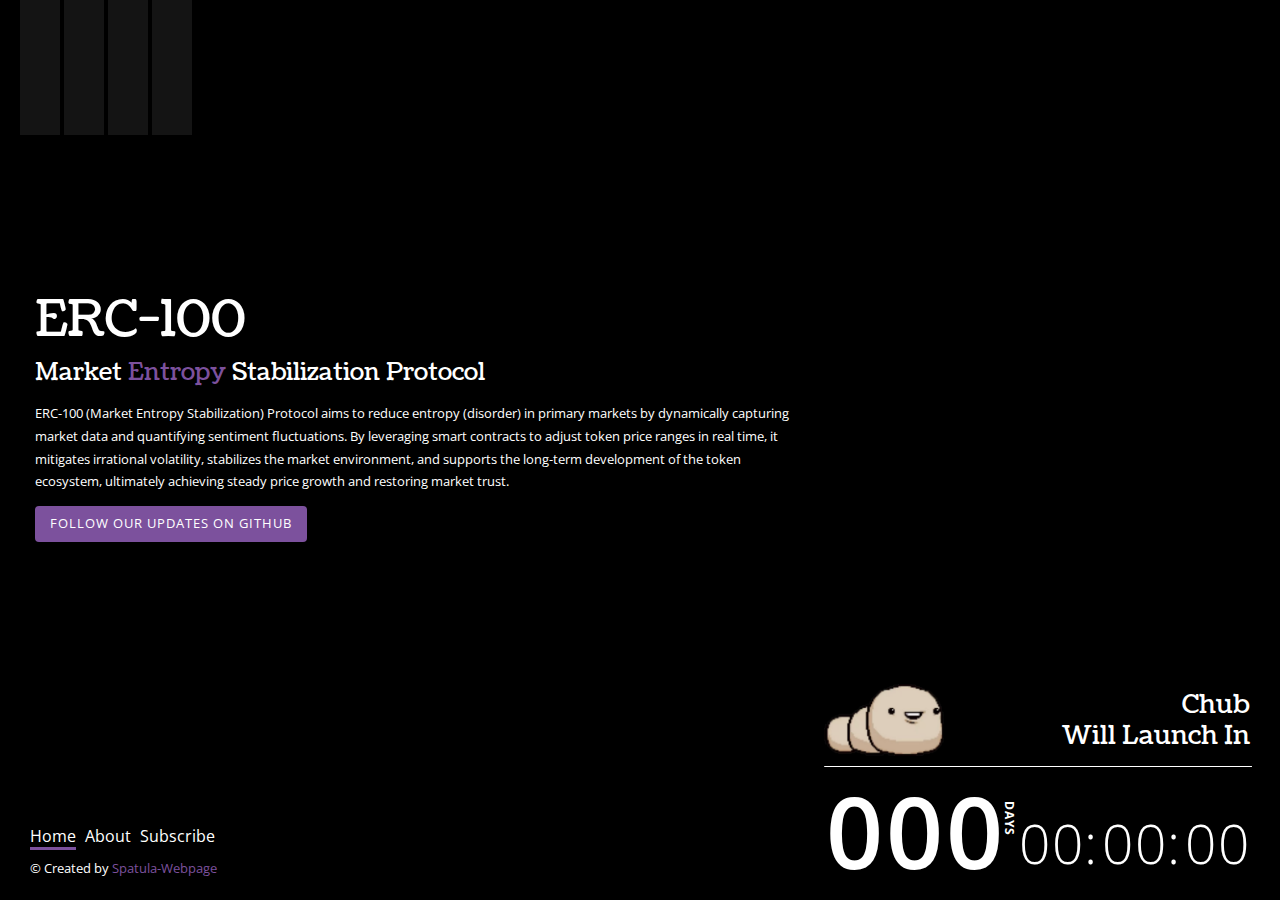
==== index.html @ cc23da42 "Add contents for the spatula token" ====
<!DOCTYPE html>
<html lang="en">

  <head>

	 <!--[if lt IE 9]>
		  <script src="http://html5shim.googlecode.com/svn/trunk/html5.js"></script><![endif]-->
	 <title>ERC100 - Market Entropy Stabilization Protocol</title>
	 <meta http-equiv="Content-Type" content="text/html; charset=UTF-8">
	 <meta name="author" content="ERC100 - Market Entropy Stabilization Protocol">
	 <meta name="keywords" content="ERC100,Market,Cryptocurrency,Entropy,SpatulaGame">
	 <meta name="robots" content="all">
		 <meta name="viewport" content="width=device-width, initial-scale=1.0">

	 <link rel="stylesheet" href="css/animate.css">
         <link rel="stylesheet" href="css/font-awesome/css/font-awesome.min.css">
	 <link rel="stylesheet" href="css/stylesheet.css">


  </head>

  <body>

<!--	 <div id="preloader">
		<div id="status">&nbsp;</div>
		<noscript>JavaScript is off. Please enable to view full site.</noscript>
	 </div>-->


	 <!-- click gear in top right of this frame to see the links in <head> -->



	 <div id="container" class="wrapper">


		<div class="social-icons">
		  <ul>
			 <li class="wow slideInDown" data-wow-delay="100ms"><a class="fa fa-facebook" href="#"></a></li>
			 <li class="wow slideInDown" data-wow-delay="300ms"><a class="fa fa-twitter" href="#"></a></li>
			  <li class="wow slideInDown" data-wow-delay="500ms"><a class="fa fa-linkedin" href="#"></a></li>
			   <li class="wow slideInDown" data-wow-delay="700ms"><a class="fa fa-instagram" href="#"></a></li>
		

		  </ul>
		</div>
<!-- Countdown dashboard start -->
		<div id="coundown-holder" class="wow fadeInUp" data-wow-delay="2.5s" >
			<div id="counter-caption">
				<div class="image-text-container">
					<img src="images/chub_logo.png" alt="Launch Image" class="launch-image">
					<div class="launch-text">
						Chub<br>
						Will launch in
					</div>
				</div>
				<hr/>
			</div>

		  <div class="dash days_dash" >
			 <span class="dash_title">days</span>
			 <div class="digit">0</div>
			 <div class="digit">0</div>
			 <div class="digit">0</div>
		  </div>

		  <div class="dash hours_dash">
		
			 <div class="digit">0</div>
			 <div class="digit">0</div>
		  </div>

		  <div class="dash minutes_dash" >
			
			 <div class="digit">0</div>
			 <div class="digit">0</div>
		  </div>

		  <div class="dash seconds_dash">
			
			 <div class="digit">0</div>
			 <div class="digit">0</div>
		  </div>

		</div>
		<!-- Countdown dashboard end -->

		<section id="home" class="page active" >

		  <h1>ERC-100</h1>
		  <h2>Market <mark>Entropy</mark> Stabilization Protocol</h2>
		  <div class="body">
		  <p>ERC-100 (Market Entropy Stabilization) Protocol
			aims to reduce entropy (disorder) in primary markets by dynamically capturing market data and quantifying sentiment fluctuations. By leveraging smart contracts to adjust token price ranges in real time, it mitigates irrational volatility, stabilizes the market environment, and supports the long-term development of the token ecosystem, ultimately achieving steady price growth and restoring market trust.</p>
		  <p><a class="le-btn" href="#twitter"><i class="fa fa-github"></i> Follow our updates on GitHub</a></p>
</div>
		</section>
		
		<section id="about" class="page">

		  <h1>about</h1>
		  <h2>Here's a little about what we're up to.</h2>
		  	  <div class="body">
		  <p>Nullam quis arcu a elit feugiat congue nec non orci. Pellentesque feugiat bibendum placerat. Nullam eu massa in ipsum varius laoreet. Ut tristique pretium egestas. Sed sed velit dolor. Nam rhoncus euismod lorem, id placerat ipsum placerat nec. Mauris ut eros a ligula tristique lacinia non blandit metus. Sed vitae velit lorem, et scelerisque diam. Sed vitae velit lorem, et scelerisque diam.</p>
		 </div>
		</section>
		
		<section id="subscribe" class="page">

		  <h1>subscribe</h1>
		 
		  <h2>Write your email below to stay in touch with us</h2>
		   <div class="body">
		  <p>
			 Lorem ipsum dolor sit amet, consectetur adipiscing elit. Donec fermentum sem lobortis, rutrum quam ac, auctor mi. Suspendisse consectetur.
		  </p>
			<div class="form-holder subscribe wow bounceIn" data-wow-delay="1s">
		  <div class="message-box"></div>
		  <form>

			 <div class="form-group">
				<div class="input-group">

				  <input class="le-input required email" name="email" data-placeholder="Email" type="text">
				  <div class="input-group-addon"><button class="le-btn">Sign Up</button></div>
				</div>
			 </div>

		  </form>
		  <div id="loading" class="pull-right">
			 <img alt="" src="images/loader.gif" />
		  </div>

		</div>
 </div>
		</section>

		


		<footer class="wow fadeInLeft" data-wow-delay="1s">
		  <nav>
			 <ul>
			 	<li><a href="#home" class="active">home</a></li>
				<li><a href="#about" >about</a></li>
				<li><a href="#subscribe" >subscribe</a></li>
			 </ul>
		  </nav>
		 
		  <div class="copyright">
			 <p>
			 &copy; Created by <a href="https://github.com/BTI-US/Spatula-Webpage" title="copyright" target="_blank">Spatula-Webpage</a>
			 </p>
		  </div>
		</footer>


	 </div>





	 <a class="goto-top" href="#gotop"></a>
	 <script  src="js/modernizr.min.js"></script>
	 <script  src="js/css_browser_selector.js"></script>
	 <script  src="js/fontsmoothie.min.js"></script>

         <script src="js/jquery-1.12.4.min.js"></script>
         <script src="js/jquery-migrate-1.4.1.min.js"></script>
	 <script  src="js/prefixfree.min.js"></script>
<!--	 <script  src="js/pace.min.js"></script>-->


	 <script src="js/glitch/three.min.js"></script>
	 <script src="js/glitch/requestAnimationFrame.js"></script>
	 <script src="js/glitch/CopyShader.js"></script>
	 <script src="js/glitch/DotScreenShader.js"></script>
	 <script src="js/glitch/RGBShiftShader.js"></script>
	 <script src="js/glitch/EffectComposer.js"></script>
	 <script src="js/glitch/RenderPass.js"></script>
	 <script src="js/glitch/MaskPass.js"></script>
	 <script src="js/glitch/ShaderPass.js"></script>
	 <script src="js/glitch/stats.min.js"></script>
	 <script src="js/glitch/OBJLoader.js"></script>
	 <script src="js/glitch/DigitalGlitch.js"></script>
	 <script src="js/glitch/GlitchPass.js"></script>
	 <script src="js/glitch/VignetteShader.js"></script>
	 <script  src="js/glitch/glitch.js"></script>



	 <script  src="js/jquery.validate.js"></script>
	 <script  src="js/jquery.lwtCountdown-1.0.js"></script>
	 <script  src="js/wow.min.js"></script>
	 <script  src="js/script.js"></script>

  </body>


</html>
---- css/stylesheet.css ----
/*
Ex-Mass - Coming Soon Template

Content Tabel
+---------------+

-LESS Variables
-General Classes
-Common-Stuff

-Animation Elements
Style1
Style2

-Preloader

-Browsers Hacks
   
  
*/
@import url(https://fonts.googleapis.com/css?family=Open+Sans:400,300,600,700);
@import url(https://fonts.googleapis.com/css?family=Coustard);
/*---------------------------------------------------
    LESS Elements 0.9
  ---------------------------------------------------
    A set of useful LESS mixins
    More info at: http://lesselements.com
  ---------------------------------------------------*/
/*Default Value don change these for styles. use below variables (in each style section)*/
.white {
  color: #fff !important;
}
.black {
  color: #000000 !important;
}
.gray {
  color: #ABB0AC !important;
}
canvas {
  position: absolute;
  top: 0;
  z-index: -1;
  width: 100%!important;
}
.font {
  font-family: 'Open Sans', sans-serif;
}
.font2 {
  font-family: 'Coustard', serif;
}
img {
  width: auto\9;
  max-width: 100%;
}
/*  General classes  */
.no-margin {
  padding: 0;
  margin: 0;
}
.no-padding {
  padding: 0;
}
.no-padding-right {
  padding-right: 0;
}
.no-padding-left {
  padding-left: 0;
}
.no-margin-left {
  margin-left: 0;
  padding-left: 0;
}
.no-margin-right {
  margin-right: 0;
  padding-right: 0;
}
a:hover,
a:focus,
a:active {
  color: #7C519D;
  text-decoration: none;
}
a {
  text-decoration: none;
  color: #7C519D;
  -webkit-transition: all 0.3s ease;
  -moz-transition: all 0.3s ease;
  -o-transition: all 0.3s ease;
  transition: all 0.3s ease;
}
html,
body,
.wrapper {
  height: 100%;
  width: 100%;
}
body {
  font-family: 'Open Sans', sans-serif;
  overflow: hidden;
  background-color: #000000;
  margin: 0;
  position: relative;
  padding: 0;
}
p {
  line-height: 1.75;
  font-size: 13px;
}
::-moz-selection {
  background-color: #7C519D;
  color: #fff;
  text-shadow: none;
  -webkit-text-shadow: none;
}
::selection {
  background-color: #7C519D;
  color: #fff;
  text-shadow: none;
  -webkit-text-shadow: none;
}
ul {
  margin: 0;
  padding: 0;
}
a,
button,
a:hover,
button:hover,
a:focus,
button:focus,
a.active,
button.active {
  outline: none!important;
}
a:hover,
a:active,
a:focus {
  text-decoration: none;
  color: #472e5a;
}
.uppercase {
  text-transform: uppercase;
}
h1,
h2,
h3,
h4,
h5 {
  margin: 0;
  font-family: 'Coustard', serif;
  font-weight: 400!important;
}
.capital {
  text-transform: capitalize;
}
#loading {
  visibility: hidden;
}
*:focus {
  outline: none;
}
.inline {
  display: inline-block;
}
.center-absolute {
  position: absolute;
  left: 0;
  right: 0;
  top: 0;
  bottom: 0;
  margin: auto;
}
.error {
  font-size: 13px;
  line-height: 18px;
  color: #7C519D;
}
.absolute {
  position: absolute;
}
.relative {
  position: relative;
}
.animate {
  -webkit-transition: all 0.3s ease;
  -moz-transition: all 0.3s ease;
  -o-transition: all 0.3s ease;
  transition: all 0.3s ease;
}
.animate2 {
  -webkit-transition: all 0.2s ease;
  -moz-transition: all 0.2s ease;
  -o-transition: all 0.2s ease;
  transition: all 0.2s ease;
}
.social-icons {
  top: 0px;
  position: absolute;
  left: 20px;
}
.social-icons ul {
  list-style: none;
  padding: 0;
  margin: 0;
}
.social-icons li {
  background-color: rgba(50, 50, 50, 0.4);
  background: none\9;
  filter: progid:DXImageTransform.Microsoft.gradient(startColorstr='#66323232', endColorstr='#66323232');
  padding: 100px 10px 10px 10px;
  display: inline-block;
  -webkit-transition: all 0.3s ease;
  -moz-transition: all 0.3s ease;
  -o-transition: all 0.3s ease;
  transition: all 0.3s ease;
}
.social-icons li:not([dummy]) {
  filter: progid:DXImageTransform.Microsoft.gradient(enabled='false');
}
.social-icons li:hover {
  background-color: rgba(50, 50, 50, 0.45);
  background: none\9;
  filter: progid:DXImageTransform.Microsoft.gradient(startColorstr='#73323232', endColorstr='#73323232');
  padding-bottom: 20px;
}
.social-icons li:hover:not([dummy]) {
  filter: progid:DXImageTransform.Microsoft.gradient(enabled='false');
}
.social-icons li:hover a {
  top: 10px;
}
.social-icons li a {
  color: #fff;
  -webkit-transition: all 0.3s ease;
  -moz-transition: all 0.3s ease;
  -o-transition: all 0.3s ease;
  transition: all 0.3s ease;
  font-size: 20px;
  width: 20px;
  height: 20px;
  line-height: 20px;
  text-align: center;
  top: 0;
  position: relative;
  display: inline-block;
}
.social-icons li a:hover {
  color: #7C519D;
}
section,
header {
  position: relative;
}
.fontawesome {
  font-family: fontawesome;
}
.letterspace1 {
  letter-spacing: 1px;
}
.letterspace2 {
  letter-spacing: 2px;
}
.letterspace3 {
  letter-spacing: 3px;
}
.le-input {
  background-color: #F4f4f4;
  border: none;
  color: #000000;
  border-radius: 3px;
  padding: 10px;
}
.le-btn {
  vertical-align: middle;
  -webkit-transition: all 0.3s ease;
  -moz-transition: all 0.3s ease;
  -o-transition: all 0.3s ease;
  transition: all 0.3s ease;
  line-height: 1.2;
  border: none;
  text-transform: uppercase;
  display: inline-block;
  color: #fff;
  -webkit-border-top-right-radius: 0;
  -webkit-border-bottom-right-radius: 0;
  -webkit-border-bottom-left-radius: 0;
  -webkit-border-top-left-radius: 0;
  -moz-border-radius-topright: 0;
  -moz-border-radius-bottomright: 0;
  -moz-border-radius-bottomleft: 0;
  -moz-border-radius-topleft: 0;
  border-top-right-radius: 0;
  border-bottom-right-radius: 0;
  border-bottom-left-radius: 0;
  border-top-left-radius: 0;
  -webkit-border-top-right-radius: 4px;
  -webkit-border-bottom-right-radius: 4px;
  -webkit-border-bottom-left-radius: 4px;
  -webkit-border-top-left-radius: 4px;
  -moz-border-radius-topright: 4px;
  -moz-border-radius-bottomright: 4px;
  -moz-border-radius-bottomleft: 4px;
  -moz-border-radius-topleft: 4px;
  border-top-right-radius: 4px;
  border-bottom-right-radius: 4px;
  border-bottom-left-radius: 4px;
  border-top-left-radius: 4px;
  -moz-background-clip: padding-box;
  -webkit-background-clip: padding-box;
  background-clip: padding-box;
  background-color: #7C519D;
  font-size: 13px;
  padding: 10px 15px;
  letter-spacing: 1px;
}
.le-btn:hover {
  background-color: #61407b;
  color: #fff;
  cursor: pointer;
}
.le-btn:focus,
.le-btn.active,
.le-btn:active {
  background-color: #b5bab2;
  color: #fff;
}
.le-btn.big {
  padding: 15px 30px;
  font-size: 16px;
}
.le-btn.icon-btn {
  padding: 9px 10px 9px 10px;
}
.le-btn.icon-btn:before {
  font-size: 19px;
  width: 19px;
  height: 19px;
  line-height: 19px;
}
.le-btn.small {
  font-size: 10px;
  padding: 9px 12px;
}
.bold {
  font-weight: bold!important;
}
.bold100 {
  font-weight: 100!important;
}
.bold200 {
  font-weight: 200!important;
}
.bold300 {
  font-weight: 300!important;
}
.bold400 {
  font-weight: 400!important;
}
.bold500 {
  font-weight: 500!important;
}
.bold600 {
  font-weight: 600!important;
}
.bold700 {
  font-weight: 700!important;
}
.bold800 {
  font-weight: 800!important;
}
.unselectable {
  -moz-user-select: none;
  -khtml-user-select: none;
  -webkit-user-select: none;
  -ms-user-select: none;
  user-select: none;
}
.italic {
  font-style: italic;
}
/*Sections*/
.wrapper {
  position: absolute;
  width: 100%;
}
/*Counter*/
#coundown-holder {
  position: absolute;
  bottom: 20px;
  right: 30px;
}
.dash {
  vertical-align: bottom;
  display: inline-block;
  position: relative;
}
.dash:first-child {
  margin-left: 0;
}
.dash .digit {
  font-size: 55px;
  font-weight: 100!important;
  float: left;
  width: 33px;
  text-align: center;
  font-family: 'Open Sans', sans-serif;
  color: #fff;
  position: relative;
}
.hours_dash:after,
.minutes_dash:after {
  content: ":";
  display: inline-block;
  color: #fff;
  font-weight: 100!important;
  font-size: 55px;
}
.days_dash {
  margin-right: 10px;
}
.days_dash .dash_title {
  top: 30px;
  -webkit-transform: rotate(90deg);
  -moz-transform: rotate(90deg);
  -ms-transform: rotate(90deg);
  -o-transform: rotate(90deg);
  position: absolute;
  right: -23px;
  width: auto;
}
.days_dash .digit {
  font-weight: 600!important;
  font-size: 100px;
  width: 60px;
  line-height: 1;
}
.dash_title {
  display: inline-block;
  width: 100%;
  font-weight: bold!important;
  font-size: 12px;
  color: #fff;
  text-transform: uppercase;
  letter-spacing: 1px;
}
.dev_comment {
  font-size: 20px;
  text-align: center;
  font-style: italic;
  margin: 40px 10px;
}
@keyframes showLine {
  0% {
    width: 0%;
  }
  100% {
    width: 50%;
  }
}
#counter-caption {
  text-transform: capitalize;
  font-family: 'Coustard', serif;
  line-height: 1.2;
  text-align: right;
  font-size: 26px;
  color: #fff;
}
#counter-caption .image-text-container {
  display: flex;
  align-items: center;
  justify-content: space-between;
  width: 100%;
}

#counter-caption .launch-image {
  width: 120px; /* Adjust the size as needed */
  margin-right: 10px;
}

#counter-caption .launch-text {
  text-align: right;
  flex-grow: 1;
  font-size: 26px; /* Adjust the size as needed */
}

#counter-caption hr {
  width: 100%;
  margin-top: 10px;
}
.iconic-line {
  position: relative;
  display: block;
}
.iconic-line:after {
  display: inline-block;
  height: 1px;
  animation: showLine 1s ease 4s forwards;
  margin: 0 10px;
  content: "";
  margin: auto;
  vertical-align: middle;
  background-color: #fff;
}
.iconic-line img {
  display: inline-block;
  vertical-align: middle;
}
.highlight {
  color: #7C519D;
}
mark {
  color: #7C519D;
  background-color: transparent;
}
hr {
  border-top: none;
  border-bottom-color: #fff;
}
.page {
  padding: 15px;
  left: -110%;
  -webkit-transition: all ease 1s;
  -moz-transition: all ease 1s;
  -o-transition: all ease 1s;
  transition: all ease 1s;
  position: absolute;
  top: 30%;
  color: #fff;
  width: 60%;
}
.page h1 {
  text-transform: uppercase;
  font-size: 50px;
}
.page.active {
  left: 20px;
}
.page .body p:last-child {
  margin-bottom: 0;
}
.fixed {
  position: fixed;
}
.alert-success {
  font-weight: bold!important;
  font-size: 18px;
}
label.error {
  position: absolute;
  bottom: -20px;
  font-weight: bold!important;
  right: 0;
  margin: auto;
  text-align: left;
  left: 0;
}
/*------------------------------------*\
    $Functions
\*------------------------------------*/
@keyframes glitchOne {
  100% {
    clip: rect(54px, 9999px, 89px, 0);
  }
  95% {
    clip: rect(100px, 9999px, 64px, 0);
  }
  90% {
    clip: rect(54px, 9999px, 76px, 0);
  }
  85% {
    clip: rect(99px, 9999px, 97px, 0);
  }
  80% {
    clip: rect(22px, 9999px, 39px, 0);
  }
  75% {
    clip: rect(88px, 9999px, 39px, 0);
  }
  70% {
    clip: rect(36px, 9999px, 81px, 0);
  }
  65% {
    clip: rect(40px, 9999px, 9px, 0);
  }
  60% {
    clip: rect(3px, 9999px, 15px, 0);
  }
  55% {
    clip: rect(15px, 9999px, 32px, 0);
  }
  50% {
    clip: rect(51px, 9999px, 23px, 0);
  }
  45% {
    clip: rect(26px, 9999px, 94px, 0);
  }
  40% {
    clip: rect(52px, 9999px, 6px, 0);
  }
  35% {
    clip: rect(46px, 9999px, 8px, 0);
  }
  30% {
    clip: rect(36px, 9999px, 4px, 0);
  }
  25% {
    clip: rect(17px, 9999px, 24px, 0);
  }
  20% {
    clip: rect(89px, 9999px, 75px, 0);
  }
  15% {
    clip: rect(91px, 9999px, 74px, 0);
  }
  10% {
    clip: rect(12px, 9999px, 18px, 0);
  }
  5% {
    clip: rect(11px, 9999px, 6px, 0);
  }
}
#coundown-holder {
  text-align: center;
}
.form-holder form .input-group-addon {
  vertical-align: middle;
  display: inline-block;
}
.form-holder form .input-group-addon .le-btn {
  vertical-align: middle;
  display: inline-block;
  border-radius: 0 5px 5px 0;
  padding: 10px;
  line-height: 15px;
  min-width: 80px;
  font-size: 11px;
  margin-left: -5px;
}
.form-holder form .input-group {
  position: relative;
}
.form-holder form .input-group .le-input {
  vertical-align: middle;
  height: 15px;
  display: inline-block;
  padding: 10px;
  border-radius: 5px 0 0 5px;
}
footer {
  position: absolute;
  bottom: 20px;
  left: 30px;
}
footer .copyright {
  font-size: 12px;
  color: #fff;
}
footer .copyright p {
  margin: 0;
}
footer nav {
  margin-bottom: 10px;
}
footer nav a {
  text-transform: capitalize;
  border-bottom: 3px solid transparent;
}
footer nav a,
footer nav a:focus,
footer nav a:active {
  color: #fff;
}
footer nav a.active {
  border-bottom-color: #7C519D;
}
footer nav ul {
  list-style: none;
}
footer nav ul li {
  display: inline-block;
  margin-right: 5px;
}
/*------------------*/
.goto-top {
  -webkit-transition: all 0.3s ease;
  -moz-transition: all 0.3s ease;
  -o-transition: all 0.3s ease;
  transition: all 0.3s ease;
  background-color: #CFD2CD;
  -webkit-border-top-right-radius: 0;
  -webkit-border-bottom-right-radius: 0;
  -webkit-border-bottom-left-radius: 0;
  -webkit-border-top-left-radius: 0;
  -moz-border-radius-topright: 0;
  -moz-border-radius-bottomright: 0;
  -moz-border-radius-bottomleft: 0;
  -moz-border-radius-topleft: 0;
  border-top-right-radius: 0;
  border-bottom-right-radius: 0;
  border-bottom-left-radius: 0;
  border-top-left-radius: 0;
  -webkit-border-top-right-radius: 4px;
  -webkit-border-bottom-right-radius: 4px;
  -webkit-border-bottom-left-radius: 4px;
  -webkit-border-top-left-radius: 4px;
  -moz-border-radius-topright: 4px;
  -moz-border-radius-bottomright: 4px;
  -moz-border-radius-bottomleft: 4px;
  -moz-border-radius-topleft: 4px;
  border-top-right-radius: 4px;
  border-bottom-right-radius: 4px;
  border-bottom-left-radius: 4px;
  border-top-left-radius: 4px;
  -moz-background-clip: padding-box;
  -webkit-background-clip: padding-box;
  background-clip: padding-box;
  position: fixed;
  opacity: 0;
  right: 20px;
  bottom: 20px;
  z-index: 2000;
  padding: 20px;
}
.goto-top:after {
  content: "^";
  position: absolute;
  left: 0;
  right: 0;
  top: 0;
  bottom: 0;
  margin: auto;
  font-size: 20px;
  width: 20px;
  height: 20px;
  color: #fff;
  line-height: 20px;
  text-align: center;
}
/*Preloader*/
#preloader {
  position: fixed;
  top: 0;
  left: 0;
  right: 0;
  bottom: 0;
  background-color: #000000;
  z-index: 5000;
  /* makes sure it stays on top */
}
.pace {
  -webkit-pointer-events: none;
  pointer-events: none;
  -webkit-user-select: none;
  -moz-user-select: none;
  user-select: none;
}
.pace.pace-inactive .pace-progress {
  display: none;
}
.pace .pace-progress {
  position: fixed;
  z-index: 7000;
  top: 0;
  right: 0;
  left: 0;
  bottom: 100px;
  margin: auto;
  height: 5rem;
  width: 5rem;
}
.pace .pace-progress:after {
  display: block;
  position: absolute;
  top: 0;
  right: .5rem;
  content: attr(data-progress-text);
  font-family: 'Open Sans', sans-serif;
  font-weight: 100;
  font-size: 5rem;
  line-height: 1;
  text-align: right;
  color: #fff;
}
#status {
  width: 160px;
  height: 20px;
  position: absolute;
  z-index: 6000;
  left: 0;
  right: 0;
  bottom: 0;
  margin: auto;
  top: 50px;
  background-image: url(../images/page-loader.GIF);
  background-repeat: no-repeat;
  background-position: center;
}
@media all and (max-width: 940px) {
  .social-icons li {
    padding: 10px;
  }
  .page {
    top: 100px;
    width: 90%;
  }
  .page.active {
    left: 0;
    right: 0;
    margin: auto;
  }
  .page h1 {
    font-size: 25px;
  }
  .page h2 {
    font-size: 16px;
    margin-bottom: 10px;
  }
  .page .body *,
  .page .body .le-btn {
    font-size: 12px;
  }
  #counter-caption {
    font-size: 16px;
    display: flex;
    align-items: center;
    justify-content: center;
    flex-direction: column;
    margin: 10px 0;
  }
  #counter-caption .image-text-container {
    display: flex;
    align-items: center;
    justify-content: center;
    width: 100%;
  }
  #counter-caption .launch-image {
    width: 100px; /* Adjust the size as needed */
    margin-right: 10px;
  }
  #counter-caption .launch-text {
    text-align: right;
    flex-grow: 1;
    font-size: 18px;
  }
  #counter-caption hr {
    width: 100%;
    margin-top: 10px;
  }
  .days_dash .digit {
    font-size: 60px;
    width: 35px;
  }
  .days_dash .dash_title {
    -webkit-transform: rotate(0deg);
    -moz-transform: rotate(0deg);
    -ms-transform: rotate(0deg);
    -o-transform: rotate(0deg);
    top: 0;
    position: relative;
    width: auto;
    right: 0;
  }
  .days_dash {
    margin-right: 0px;
  }
}
@media all and (max-width: 700px) {
  .le-btn {
    padding: 10px 15px;
  }
  footer nav ul li {
    font-size: 12px;
  }
  .copyright p {
    font-size: 10px;
  }
  #counter-caption {
    font-size: 12px;
    display: flex;
    align-items: center;
    justify-content: center;
    flex-direction: column;
    margin: 10px 0;
  }
  #counter-caption .image-text-container {
    display: flex;
    align-items: center;
    justify-content: space-between;
    width: 100%;
  }
  #counter-caption .launch-image {
    width: 80px; /* Adjust the size as needed */
    margin-right: 10px;
  }
  #counter-caption .launch-text {
    text-align: right;
    flex-grow: 1;
    font-size: 18px;
  }
  #counter-caption hr {
    width: 100%;
    margin-top: 10px;
  }
  .days_dash {
    bottom: 3px;
  }
  .days_dash .digit {
    font-size: 40px;
    width: 25px;
  }
  .dash {
    margin-left: 0px;
  }
  .digit {
    width: 20px!important;
    font-size: 30px!important;
  }
  .hours_dash:after,
  .minutes_dash:after {
    font-size: 30px;
  }
}
@media all and (max-width: 450px) {
  .form-holder form .input-group .le-input {
    border-radius: 5px;
    width: 90%;
    max-width: 100%;
    margin: 0;
  }
  .form-holder form .input-group-addon {
    display: block;
  }
  .form-holder form .input-group-addon .le-btn {
    display: block;
    border-radius: 5px;
    width: 60%;
    margin: 10px auto 0;
  }
  .social-icons {
    position: relative;
    left: 0;
    right: 0;
    width: 100%;
    text-align: center;
    margin: auto;
  }
  footer {
    position: relative;
    margin: 20px 0 ;
  }
  .page {
    top: 0;
    width: 90%;
    position: relative;
    display: none;
  }
  .page,
  .page.active {
    -webkit-transform: translate(0px, 0px);
    -moz-transform: translate(0px, 0px);
    -o-transform: translate(0px, 0px);
    -ms-transform: translate(0px, 0px);
    transform: translate(0px, 0px);
  }
  .page.active {
    display: block;
  }
  form .input-group-addon .le-btn {
    width: 50px;
    border-radius: 5px;
    padding: 10px;
    margin: 10px 0;
    font-size: 11px;
    margin-left: 0px;
  }
  form .input-group .le-input {
    display: block;
    max-width: 170px;
    width: 100%;
    margin: 0 auto;
    padding: 10px;
    border-radius: 5px;
  }
  #coundown-holder {
    position: relative;
    top: 0;
    bottom: 0;
    left: 0;
    margin: 30px 0;
  }
  #coundown-holder #counter-caption {
    text-align: center;
    margin: 10px 0;
    width: 100%;
    display: flex;
    align-items: center;
    justify-content: center;
    flex-direction: column;
  }
  #counter-caption .image-text-container {
    display: flex;
    align-items: center;
    justify-content: center;
    width: 100%;
  }
  #counter-caption .launch-image {
    width: 80px; /* Adjust the size as needed */
    margin-right: 10px;
  }
  #counter-caption .launch-text {
    text-align: right;
    flex-grow: 1;
    font-size: 18px;
  }
  #counter-caption hr {
    width: 100%;
    margin-top: 10px;
  }
}
/*Browsers Hacks*/
.ie10 #container,
.ie9 #container {
  background: url(../images/bg.gif) repeat #000;
  background-size: cover;
  background-position: center center;
}
.ie9 .page-holder {
  background-color: #000000;
  filter: none!important;
}
/*# sourceMappingURL=stylesheet.css.map */
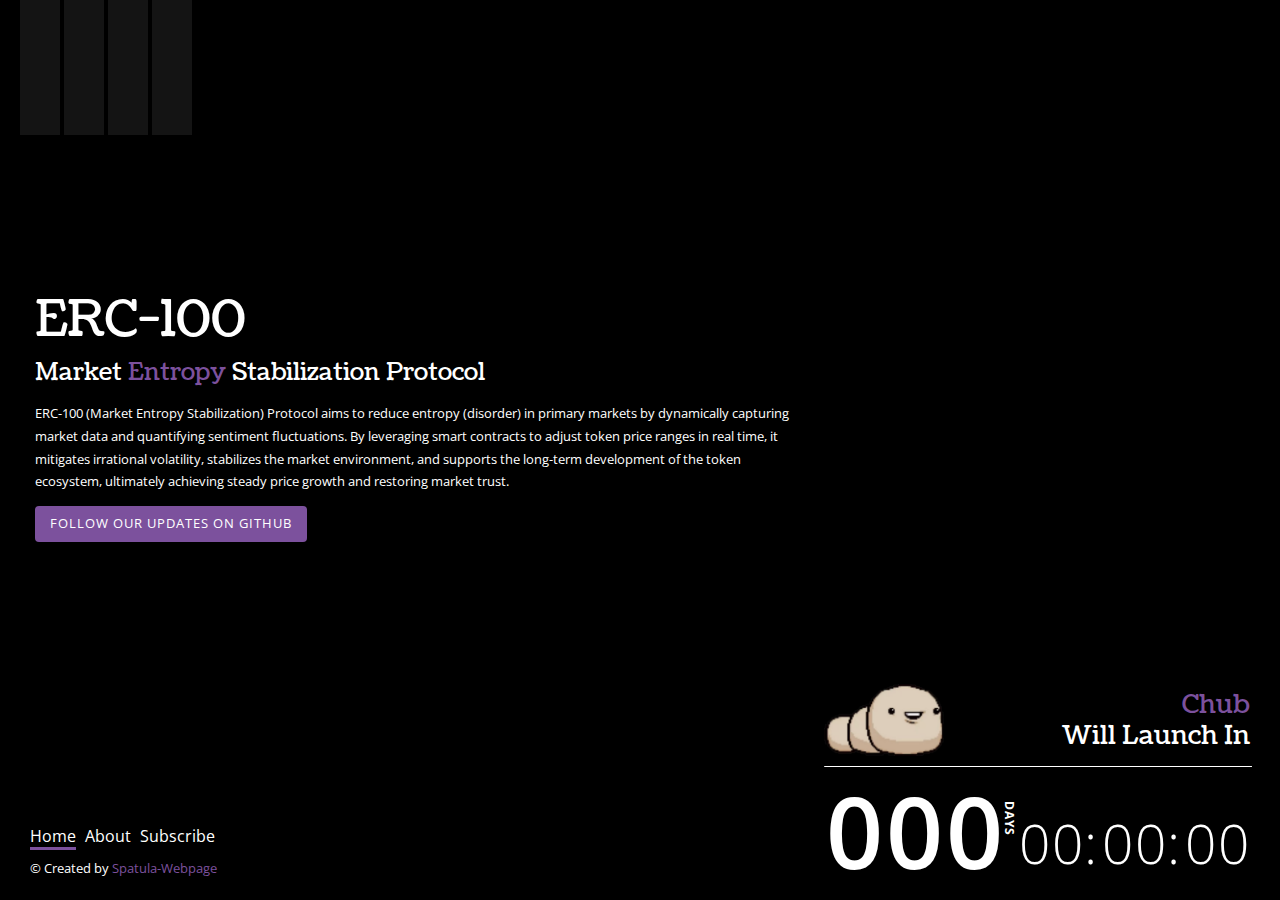
==== commit 66b34537: "Change the button from sign up to subscribe" ====
--- a/index.html
+++ b/index.html
@@ -36,10 +36,10 @@
 
 		<div class="social-icons">
 		  <ul>
-			 <li class="wow slideInDown" data-wow-delay="100ms"><a class="fa fa-facebook" href="#"></a></li>
+			 <li class="wow slideInDown" data-wow-delay="100ms"><a class="fa fa-github" href="#"></a></li>
 			 <li class="wow slideInDown" data-wow-delay="300ms"><a class="fa fa-twitter" href="#"></a></li>
-			  <li class="wow slideInDown" data-wow-delay="500ms"><a class="fa fa-linkedin" href="#"></a></li>
-			   <li class="wow slideInDown" data-wow-delay="700ms"><a class="fa fa-instagram" href="#"></a></li>
+			  <li class="wow slideInDown" data-wow-delay="500ms"><a class="fa fa-telegram" href="#"></a></li>
+			   <li class="wow slideInDown" data-wow-delay="700ms"><a class="fa fa-youtube" href="#"></a></li>
 		
 
 		  </ul>
@@ -50,7 +50,7 @@
 				<div class="image-text-container">
 					<img src="images/chub_logo.png" alt="Launch Image" class="launch-image">
 					<div class="launch-text">
-						Chub<br>
+						<a href="https://docs.lotso.org" class="chub-link">Chub</a><br>
 						Will launch in
 					</div>
 				</div>
@@ -99,9 +99,9 @@
 		<section id="about" class="page">
 
 		  <h1>about</h1>
-		  <h2>Here's a little about what we're up to.</h2>
+		  <h2>Here's a little about what we're working on</h2>
 		  	  <div class="body">
-		  <p>Nullam quis arcu a elit feugiat congue nec non orci. Pellentesque feugiat bibendum placerat. Nullam eu massa in ipsum varius laoreet. Ut tristique pretium egestas. Sed sed velit dolor. Nam rhoncus euismod lorem, id placerat ipsum placerat nec. Mauris ut eros a ligula tristique lacinia non blandit metus. Sed vitae velit lorem, et scelerisque diam. Sed vitae velit lorem, et scelerisque diam.</p>
+		  <p>The Spatula project aims to restore investor confidence in cryptocurrency by using intelligent regulation and market sentiment modeling. Through deep learning and game theory, Spatula dynamically adjusts trading strategies, applying price limits to prevent panic selling during volatility and promoting steady growth when confidence improves. This approach builds trust and offers a safer trading environment.</p>
 		 </div>
 		</section>
 		
@@ -112,7 +112,7 @@
 		  <h2>Write your email below to stay in touch with us</h2>
 		   <div class="body">
 		  <p>
-			 Lorem ipsum dolor sit amet, consectetur adipiscing elit. Donec fermentum sem lobortis, rutrum quam ac, auctor mi. Suspendisse consectetur.
+			Subscribe to our newsletter to receive the latest updates, insights, and special offers directly to your inbox.
 		  </p>
 			<div class="form-holder subscribe wow bounceIn" data-wow-delay="1s">
 		  <div class="message-box"></div>
@@ -122,7 +122,7 @@
 				<div class="input-group">
 
 				  <input class="le-input required email" name="email" data-placeholder="Email" type="text">
-				  <div class="input-group-addon"><button class="le-btn">Sign Up</button></div>
+				  <div class="input-group-addon"><button class="le-btn">Subscribe</button></div>
 				</div>
 			 </div>
 
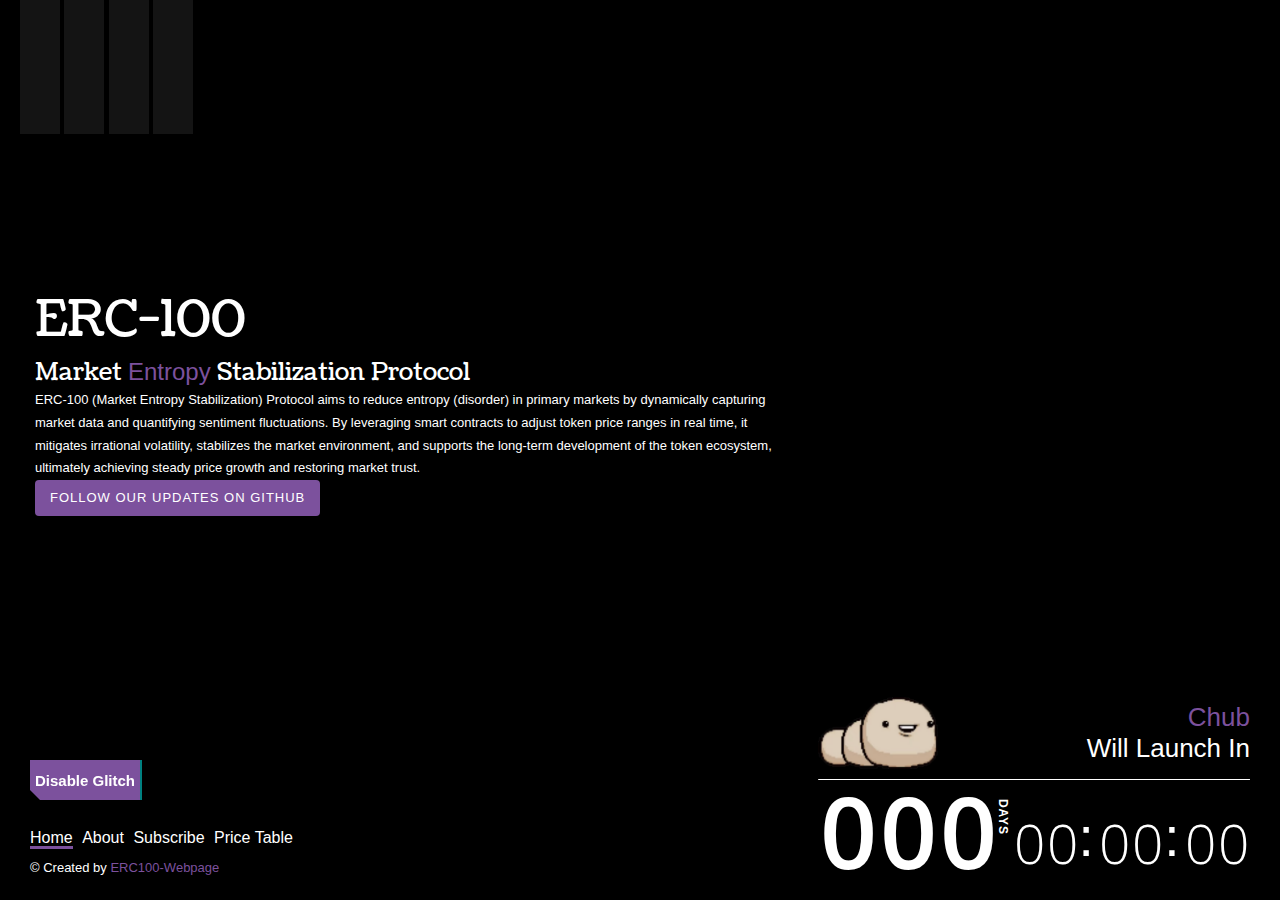
==== commit 840cf838: "Add glitch button" ====
--- a/index.html
+++ b/index.html
@@ -2,7 +2,6 @@
 <html lang="en">
 
   <head>
-
 	 <!--[if lt IE 9]>
 		  <script src="http://html5shim.googlecode.com/svn/trunk/html5.js"></script><![endif]-->
 	 <title>ERC100 - Market Entropy Stabilization Protocol</title>
@@ -10,13 +9,21 @@
 	 <meta name="author" content="ERC100 - Market Entropy Stabilization Protocol">
 	 <meta name="keywords" content="ERC100,Market,Cryptocurrency,Entropy,SpatulaGame">
 	 <meta name="robots" content="all">
-		 <meta name="viewport" content="width=device-width, initial-scale=1.0">
-
+	 <meta name="viewport" content="width=device-width, initial-scale=1.0">
+
+	 <!-- Favicon links for different sizes -->
+	 <link rel="icon" href="images/favicon-16x16.png" sizes="16x16" type="image/png">
+	 <link rel="icon" href="images/favicon-32x32.png" sizes="32x32" type="image/png">
+	 <link rel="icon" href="images/favicon-48x48.png" sizes="48x48" type="image/png">
+	 <link rel="icon" href="images/favicon-64x64.png" sizes="64x64" type="image/png">
+	 <link rel="icon" href="images/favicon-96x96.png" sizes="96x96" type="image/png">
+	 <link rel="icon" href="images/favicon-128x128.png" sizes="128x128" type="image/png">
+	 <link rel="apple-touch-icon" href="images/favicon-180x180.png" sizes="180x180">
+	 <link rel="icon" href="images/favicon-512x512.png" sizes="512x512" type="image/png">
 	 <link rel="stylesheet" href="css/animate.css">
-         <link rel="stylesheet" href="css/font-awesome/css/font-awesome.min.css">
+   <link rel="stylesheet" href="css/font-awesome/css/font-awesome.min.css">
 	 <link rel="stylesheet" href="css/stylesheet.css">
-
-
+	 <link rel="stylesheet" href="css/button-switch.css">
   </head>
 
   <body>
@@ -31,17 +38,17 @@
 
 
 
+	 <div id="toggle-glitch" class="button disable">
+		<div class="glitch"></div>
+		<div class="text" data-text="Disable Glitch">Disable Glitch</div>
+	 </div>
 	 <div id="container" class="wrapper">
-
-
 		<div class="social-icons">
 		  <ul>
 			 <li class="wow slideInDown" data-wow-delay="100ms"><a class="fa fa-github" href="#"></a></li>
 			 <li class="wow slideInDown" data-wow-delay="300ms"><a class="fa fa-twitter" href="#"></a></li>
 			  <li class="wow slideInDown" data-wow-delay="500ms"><a class="fa fa-telegram" href="#"></a></li>
 			   <li class="wow slideInDown" data-wow-delay="700ms"><a class="fa fa-youtube" href="#"></a></li>
-		
-
 		  </ul>
 		</div>
 <!-- Countdown dashboard start -->
@@ -65,39 +72,33 @@
 		  </div>
 
 		  <div class="dash hours_dash">
-		
 			 <div class="digit">0</div>
 			 <div class="digit">0</div>
 		  </div>
 
 		  <div class="dash minutes_dash" >
-			
 			 <div class="digit">0</div>
 			 <div class="digit">0</div>
 		  </div>
 
 		  <div class="dash seconds_dash">
-			
-			 <div class="digit">0</div>
-			 <div class="digit">0</div>
-		  </div>
-
+			 <div class="digit">0</div>
+			 <div class="digit">0</div>
+		  </div>
 		</div>
 		<!-- Countdown dashboard end -->
 
 		<section id="home" class="page active" >
-
 		  <h1>ERC-100</h1>
 		  <h2>Market <mark>Entropy</mark> Stabilization Protocol</h2>
 		  <div class="body">
 		  <p>ERC-100 (Market Entropy Stabilization) Protocol
 			aims to reduce entropy (disorder) in primary markets by dynamically capturing market data and quantifying sentiment fluctuations. By leveraging smart contracts to adjust token price ranges in real time, it mitigates irrational volatility, stabilizes the market environment, and supports the long-term development of the token ecosystem, ultimately achieving steady price growth and restoring market trust.</p>
 		  <p><a class="le-btn" href="#twitter"><i class="fa fa-github"></i> Follow our updates on GitHub</a></p>
-</div>
+		  </div>
 		</section>
 		
 		<section id="about" class="page">
-
 		  <h1>about</h1>
 		  <h2>Here's a little about what we're working on</h2>
 		  	  <div class="body">
@@ -106,50 +107,56 @@
 		</section>
 		
 		<section id="subscribe" class="page">
-
-		  <h1>subscribe</h1>
-		 
-		  <h2>Write your email below to stay in touch with us</h2>
-		   <div class="body">
-		  <p>
-			Subscribe to our newsletter to receive the latest updates, insights, and special offers directly to your inbox.
-		  </p>
-			<div class="form-holder subscribe wow bounceIn" data-wow-delay="1s">
-		  <div class="message-box"></div>
-		  <form>
-
-			 <div class="form-group">
-				<div class="input-group">
-
-				  <input class="le-input required email" name="email" data-placeholder="Email" type="text">
-				  <div class="input-group-addon"><button class="le-btn">Subscribe</button></div>
+			<h1>subscribe</h1>
+			<h2>Write your email below to stay in touch with us</h2>
+			<div class="body">
+			  <p>
+				Subscribe to our newsletter to receive the latest updates, insights, and special offers directly to your inbox.
+			  </p>
+			  <div class="form-holder subscribe wow bounceIn" data-wow-delay="1s">
+				<div class="message-box"></div>
+				<form>
+				  <div class="form-group">
+					<div class="input-group">
+					  <input class="le-input required email" name="email" data-placeholder="Email" type="text">
+					  <div class="input-group-addon">
+						<button class="le-btn">Subscribe</button>
+					  </div>
+					</div>
+				  </div>
+				</form>
+				<div id="loading" class="pull-right">
+				  <img alt="" src="images/loader.gif" />
 				</div>
-			 </div>
-
-		  </form>
-		  <div id="loading" class="pull-right">
-			 <img alt="" src="images/loader.gif" />
-		  </div>
-
-		</div>
- </div>
-		</section>
-
-		
-
+			  </div>
+			</div>
+		</section>
+
+		<section id="price-table" class="page chart">
+			<h1>ERC-100 Showcase</h1>
+			<h2>Explore the Predicted Token Price Trends with ERC-100 Protocol</h2>
+			<div class="body">
+				<div id="chart-container"></div>
+				<input type="checkbox" id="toggleBitcoin" checked> Price Prediction Based on the ERC-100 Protocol
+				<br>
+				<input type="checkbox" id="toggleDogecoin" checked> Price Prediction Not Based on the ERC-100 Protocol
+			</div>
+			
+		</section>
 
 		<footer class="wow fadeInLeft" data-wow-delay="1s">
 		  <nav>
 			 <ul>
 			 	<li><a href="#home" class="active">home</a></li>
-				<li><a href="#about" >about</a></li>
-				<li><a href="#subscribe" >subscribe</a></li>
+				<li><a href="#about">about</a></li>
+				<li><a href="#subscribe">subscribe</a></li>
+				<li><a href="#price-table">price table</a></li>
 			 </ul>
 		  </nav>
-		 
+
 		  <div class="copyright">
 			 <p>
-			 &copy; Created by <a href="https://github.com/BTI-US/Spatula-Webpage" title="copyright" target="_blank">Spatula-Webpage</a>
+			 &copy; Created by <a href="https://github.com/BTI-US/ERC100-Webpage" title="copyright" target="_blank">ERC100-Webpage</a>
 			 </p>
 		  </div>
 		</footer>
@@ -157,21 +164,14 @@
 
 	 </div>
 
-
-
-
-
 	 <a class="goto-top" href="#gotop"></a>
-	 <script  src="js/modernizr.min.js"></script>
-	 <script  src="js/css_browser_selector.js"></script>
-	 <script  src="js/fontsmoothie.min.js"></script>
-
-         <script src="js/jquery-1.12.4.min.js"></script>
-         <script src="js/jquery-migrate-1.4.1.min.js"></script>
-	 <script  src="js/prefixfree.min.js"></script>
+	 <script src="js/modernizr.min.js"></script>
+	 <script src="js/css_browser_selector.js"></script>
+	 <script src="js/fontsmoothie.min.js"></script>
+   <script src="js/jquery-1.12.4.min.js"></script>
+   <script src="js/jquery-migrate-1.4.1.min.js"></script>
+	 <script src="js/prefixfree.min.js"></script>
 <!--	 <script  src="js/pace.min.js"></script>-->
-
-
 	 <script src="js/glitch/three.min.js"></script>
 	 <script src="js/glitch/requestAnimationFrame.js"></script>
 	 <script src="js/glitch/CopyShader.js"></script>
@@ -186,14 +186,13 @@
 	 <script src="js/glitch/DigitalGlitch.js"></script>
 	 <script src="js/glitch/GlitchPass.js"></script>
 	 <script src="js/glitch/VignetteShader.js"></script>
-	 <script  src="js/glitch/glitch.js"></script>
-
-
-
-	 <script  src="js/jquery.validate.js"></script>
-	 <script  src="js/jquery.lwtCountdown-1.0.js"></script>
-	 <script  src="js/wow.min.js"></script>
-	 <script  src="js/script.js"></script>
+	 <script src="js/glitch/glitch.js"></script>
+	 <script src="js/jquery.validate.js"></script>
+	 <script src="js/jquery.lwtCountdown-1.0.js"></script>
+	 <script src="js/wow.min.js"></script>
+	 <script src="js/script.js"></script>
+	 <script src="js/echarts.min.js"></script>
+	 <script src="js/button-switch.js"></script>
 
   </body>
 
--- a/css/button-switch.css
+++ b/css/button-switch.css
@@ -0,0 +1,211 @@
+* {
+  box-sizing: border-box;
+  padding: 0;
+  margin: 0;
+  font-family: BlenderProBold, "PingFang SC", "Microsoft Yahei",
+    sans-serif;
+}
+
+
+main {
+  width: 100vw;
+  height: 100vh;
+  display: flex;
+  align-items: center;
+  justify-content: center;
+}
+
+.button {
+  width: 110px;
+  height: 40px;
+  background: none;
+  display: flex;
+  align-items: center;
+  justify-content: center;
+  position: fixed;
+  bottom: 100px;
+  left: 30px;
+  z-index: 1000;
+  cursor: pointer;
+}
+
+.button::after,
+.button::before,
+.glitch {
+  content: "";
+  display: block;
+  position: absolute;
+  top: 0;
+  left: 0;
+  width: 100%;
+  height: 100%;
+  clip-path: polygon(
+    0 0,
+    100% 0,
+    100% 100%,
+    10px 100%,
+    0 calc(100% - 10px)
+  );
+}
+
+.button::before {
+  left: 2px;
+  background: hsl(180, 100%, 50%, 50%);
+}
+.button::after {
+  background: #7C519D; /* Updated color */
+}
+
+.glitch {
+  background: #7C519D; /* Updated color */
+  box-shadow: 0 0 0 1px hsl(180, 100%, 50%) inset;
+  z-index: 10;
+  opacity: 0;
+}
+
+.text {
+  font-size: 15px;
+  font-weight: 800;
+  color: white;
+  position: relative;
+  z-index: 15;
+}
+.text::before {
+  content: attr(data-text);
+  position: absolute;
+  display: block;
+  top: 0;
+  left: 0;
+  text-shadow: 1px 1px hsl(180, 100%, 50%),
+    -1px -2px hsl(50deg, 100%, 60%);
+  opacity: 0;
+}
+
+.button.enable .glitch,
+.button.enable .text::before {
+  animation: glitch-effect 2s infinite;
+  opacity: 1;
+}
+
+.button.disable:hover .glitch,
+.button.disable:hover .text::before {
+  animation: glitch-effect 2s infinite;
+  opacity: 1;
+}
+
+.platform {
+  position: absolute;
+  right: 28px;
+  bottom: -4px;
+  font-size: 10px;
+  letter-spacing: 1px;
+  font-weight: 500;
+}
+
+@media all and (max-width: 940px) {
+  .button {
+    width: 100px;
+    height: 35px;
+    bottom: 90px;
+    left: 30px;
+  }
+  .text {
+    font-size: 13px; /* 调整字体大小 */
+  }
+}
+
+@media all and (max-width: 700px) {
+  .button {
+    width: 90px;
+    height: 30px;
+    bottom: 80px;
+    left: 30px;
+  }
+  .text {
+    font-size: 12px;
+  }
+}
+
+@media all and (max-width: 450px) {
+  .button {
+    width: 80px;
+    height: 25px;
+    bottom: 70px;
+    left: 30px;
+  }
+  .text {
+    font-size: 10px;
+  }
+}
+
+@keyframes glitch-effect {
+  0% {
+    clip-path: polygon(0 0, 100% 0, 100% 2%, 0 2%);
+  }
+  5% {
+    clip-path: polygon(0 8%, 100% 8%, 100% 16%, 0 16%);
+  }
+  10% {
+    clip-path: polygon(0 80%, 100% 80%, 100% 88%, 0 88%);
+    transform: translate3d(-5px, 0, 0);
+  }
+  15% {
+    clip-path: polygon(0 80%, 100% 80%, 100% 88%, 0 88%);
+    transform: translate3d(5px, 0, 0);
+  }
+  16% {
+    clip-path: polygon(0 80%, 100% 80%, 100% 88%, 0 88%);
+    transform: translate3d(5px, 0, 0);
+  }
+  17% {
+    clip-path: polygon(0 90%, 100% 90%, 100% 100%, 0 100%);
+    transform: translate3d(5px, 0, 0);
+  }
+  18% {
+    clip-path: polygon(0 0, 0 0, 0 0, 0 0);
+  }
+  20% {
+    clip-path: polygon(0 30%, 100% 30%, 100% 65%, 0 65%);
+  }
+  25% {
+    clip-path: polygon(0 30%, 100% 30%, 100% 65%, 0 65%);
+    transform: translate3d(-5px, 0, 0);
+  }
+  28% {
+    clip-path: polygon(0 30%, 100% 30%, 100% 65%, 0 65%);
+    transform: translate3d(-5px, 0, 0);
+  }
+  29% {
+    clip-path: polygon(0 30%, 100% 30%, 100% 65%, 0 65%);
+    transform: translate3d(5px, 0, 0);
+  }
+  30% {
+    clip-path: polygon(0 75%, 100% 75%, 100% 100%, 0 100%);
+  }
+
+  40% {
+    clip-path: polygon(0 45%, 100% 45%, 100% 60%, 0 60%);
+  }
+  42% {
+    clip-path: polygon(0 45%, 100% 45%, 100% 60%, 0 60%);
+    transform: translate3d(-5px, 0, 0);
+  }
+  45% {
+    clip-path: polygon(0 45%, 100% 45%, 100% 60%, 0 60%);
+    transform: translate3d(5px, 0, 0);
+  }
+  48% {
+    clip-path: polygon(0 45%, 100% 45%, 100% 60%, 0 60%);
+    transform: translate3d(-5px, 0, 0);
+  }
+  50% {
+    clip-path: polygon(0 0, 0 0, 0 0, 0 0);
+  }
+  60% {
+    clip-path: polygon(0 100%, 100% 100%, 100% 100%, 0 100%);
+  }
+  100% {
+    clip-path: polygon(0 100%, 100% 100%, 100% 100%, 0 100%);
+    transform: translate3d(0, 0, 0);
+  }
+}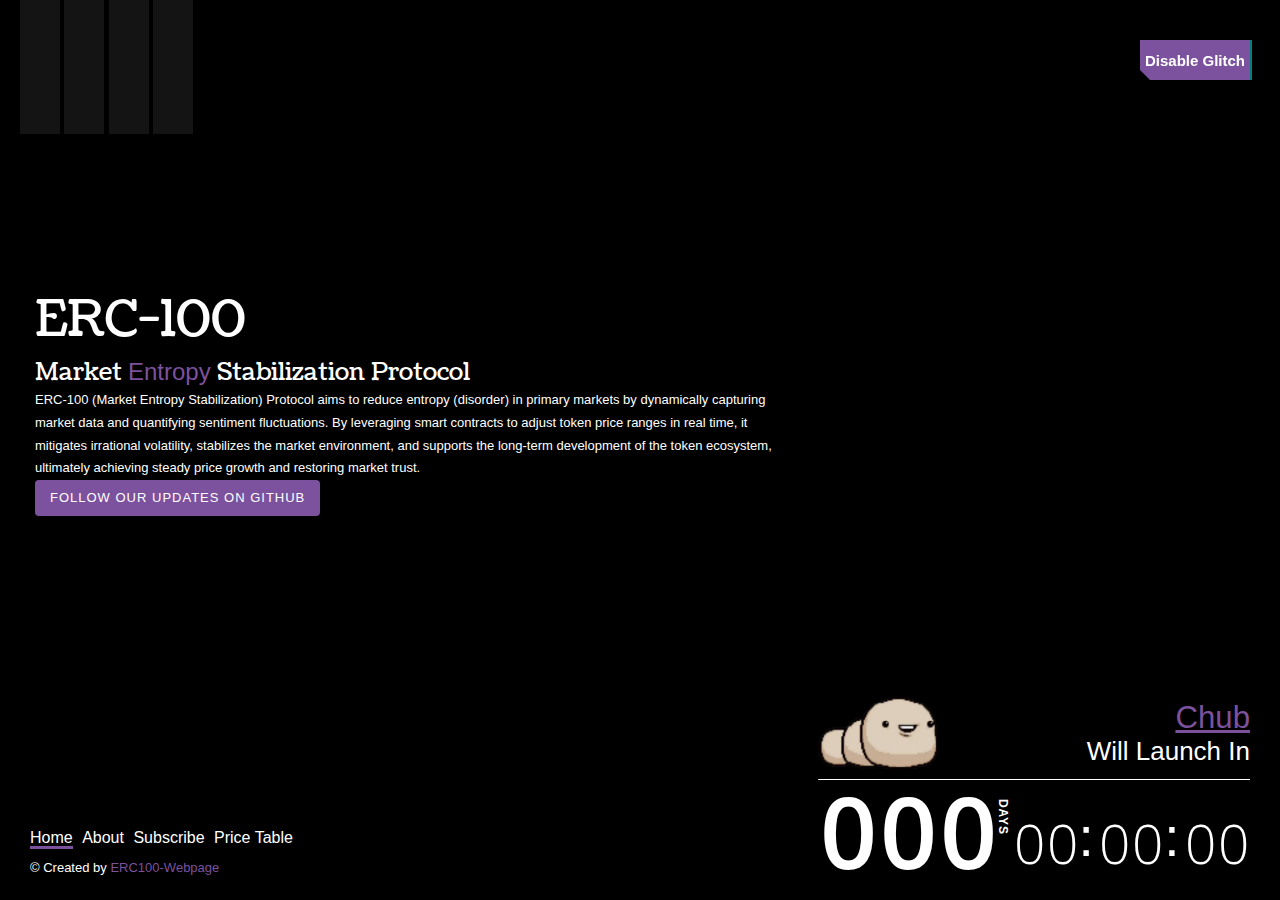
==== commit f1ace273: "Change the relative height to 40px for the glitch button" ====
--- a/index.html
+++ b/index.html
@@ -171,7 +171,6 @@
    <script src="js/jquery-1.12.4.min.js"></script>
    <script src="js/jquery-migrate-1.4.1.min.js"></script>
 	 <script src="js/prefixfree.min.js"></script>
-<!--	 <script  src="js/pace.min.js"></script>-->
 	 <script src="js/glitch/three.min.js"></script>
 	 <script src="js/glitch/requestAnimationFrame.js"></script>
 	 <script src="js/glitch/CopyShader.js"></script>
--- a/css/stylesheet.css
+++ b/css/stylesheet.css
@@ -482,7 +482,16 @@
   flex-grow: 1;
   font-size: 26px; /* Adjust the size as needed */
 }
+.chub-link {
+  font-size: 1.2em;
+  color: #7C519D;
+  text-decoration: underline;
+}
 
+#chart-container {
+  width: 100%;
+  height: 500px;
+}
 #counter-caption hr {
   width: 100%;
   margin-top: 10px;
@@ -538,6 +547,9 @@
 .page .body p:last-child {
   margin-bottom: 0;
 }
+.page.chart {
+  top: 15%; /* Adjusted top value */
+}
 .fixed {
   position: fixed;
 }
@@ -647,6 +659,7 @@
   border-radius: 5px 0 0 5px;
 }
 footer {
+  z-index: 10;
   position: absolute;
   bottom: 20px;
   left: 30px;
@@ -819,6 +832,12 @@
   .page .body .le-btn {
     font-size: 12px;
   }
+  .page.chart {
+    top: 10%; /* Adjusted top value */
+  }
+  .le-btn.toggle-button {
+    margin-left: 20px;
+  }
   #counter-caption {
     font-size: 16px;
     display: flex;
@@ -919,6 +938,9 @@
   .minutes_dash:after {
     font-size: 30px;
   }
+  .page.chart {
+    top: 10%; /* Adjusted top value */
+  }
 }
 @media all and (max-width: 450px) {
   .form-holder form .input-group .le-input {
@@ -964,6 +986,9 @@
   }
   .page.active {
     display: block;
+  }
+  .page.chart {
+    top: 0%; /* Adjusted top value */
   }
   form .input-group-addon .le-btn {
     width: 50px;
@@ -1016,6 +1041,9 @@
     width: 100%;
     margin-top: 10px;
   }
+  #chart-container {
+    height: 400px;
+  }
 }
 /*Browsers Hacks*/
 .ie10 #container,
--- a/css/button-switch.css
+++ b/css/button-switch.css
@@ -23,8 +23,8 @@
   align-items: center;
   justify-content: center;
   position: fixed;
-  bottom: 100px;
-  left: 30px;
+  top: 40px;
+  right: 30px;
   z-index: 1000;
   cursor: pointer;
 }
@@ -106,8 +106,8 @@
   .button {
     width: 100px;
     height: 35px;
-    bottom: 90px;
-    left: 30px;
+    top: 40px;
+    right: 30px;
   }
   .text {
     font-size: 13px; /* 调整字体大小 */
@@ -118,8 +118,8 @@
   .button {
     width: 90px;
     height: 30px;
-    bottom: 80px;
-    left: 30px;
+    top: 40px;
+    right: 30px;
   }
   .text {
     font-size: 12px;
@@ -130,8 +130,8 @@
   .button {
     width: 80px;
     height: 25px;
-    bottom: 70px;
-    left: 30px;
+    top: 40px;
+    right: 10px;
   }
   .text {
     font-size: 10px;
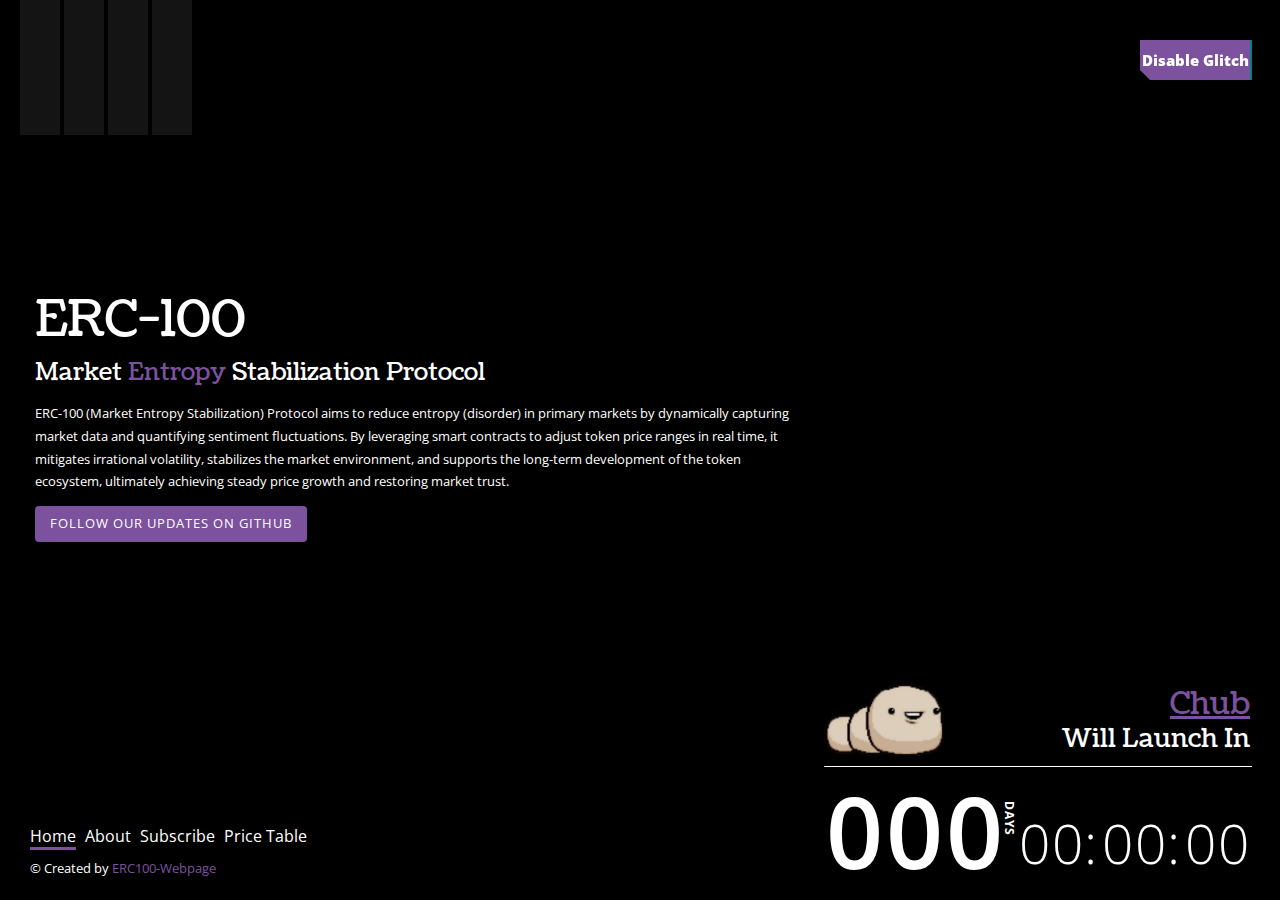
==== commit f1820856: "Change the chart and the checkbox to be horizontal alignment if the width of the canvas is greater t" ====
--- a/index.html
+++ b/index.html
@@ -137,9 +137,16 @@
 			<h2>Explore the Predicted Token Price Trends with ERC-100 Protocol</h2>
 			<div class="body">
 				<div id="chart-container"></div>
-				<input type="checkbox" id="toggleBitcoin" checked> Price Prediction Based on the ERC-100 Protocol
-				<br>
-				<input type="checkbox" id="toggleDogecoin" checked> Price Prediction Not Based on the ERC-100 Protocol
+				<div class="checkbox-container">
+					<div>
+							<input type="checkbox" id="toggleBitcoin" checked>
+							<label for="toggleBitcoin">Price Prediction Based on the ERC-100 Protocol</label>
+					</div>
+					<div>
+							<input type="checkbox" id="toggleDogecoin" checked>
+							<label for="toggleDogecoin">Price Prediction Not Based on the ERC-100 Protocol</label>
+					</div>
+				</div>
 			</div>
 			
 		</section>
--- a/css/stylesheet.css
+++ b/css/stylesheet.css
@@ -489,7 +489,7 @@
 }
 
 #chart-container {
-  width: 100%;
+  width: 70%;
   height: 500px;
 }
 #counter-caption hr {
@@ -548,8 +548,38 @@
   margin-bottom: 0;
 }
 .page.chart {
-  top: 15%; /* Adjusted top value */
-}
+  top: 15%;
+  width: 100%;
+}
+
+.page.chart .body {
+  display: flex;
+  flex-direction: row;
+}
+
+.page.chart .checkbox-container {
+  display: flex;
+  flex-direction: column;
+  align-items: flex-start;
+  gap: 10px;
+}
+
+.page.chart .checkbox-container div {
+  display: flex;
+  align-items: center;
+  gap: 5px;
+}
+
+.page.chart .checkbox-container input {
+  margin: 0;
+}
+
+.page.chart .checkbox-container label {
+  white-space: nowrap;
+  font-size: 0.8em;
+  line-height: 1.2;
+}
+
 .fixed {
   position: fixed;
 }
@@ -865,6 +895,13 @@
     width: 100%;
     margin-top: 10px;
   }
+  #chart-container {
+    width: 100%;
+    height: 500px;
+  }
+  .page.chart .body {
+    flex-direction: column;
+  }
   .days_dash .digit {
     font-size: 60px;
     width: 35px;
@@ -920,6 +957,13 @@
     width: 100%;
     margin-top: 10px;
   }
+  #chart-container {
+    width: 100%;
+    height: 500px;
+  }
+  .page.chart .body {
+    flex-direction: column;
+  }
   .days_dash {
     bottom: 3px;
   }
@@ -1042,7 +1086,11 @@
     margin-top: 10px;
   }
   #chart-container {
+    width: 100%;
     height: 400px;
+  }
+  .page.chart .body {
+    flex-direction: column;
   }
 }
 /*Browsers Hacks*/
--- a/css/button-switch.css
+++ b/css/button-switch.css
@@ -1,12 +1,3 @@
-* {
-  box-sizing: border-box;
-  padding: 0;
-  margin: 0;
-  font-family: BlenderProBold, "PingFang SC", "Microsoft Yahei",
-    sans-serif;
-}
-
-
 main {
   width: 100vw;
   height: 100vh;
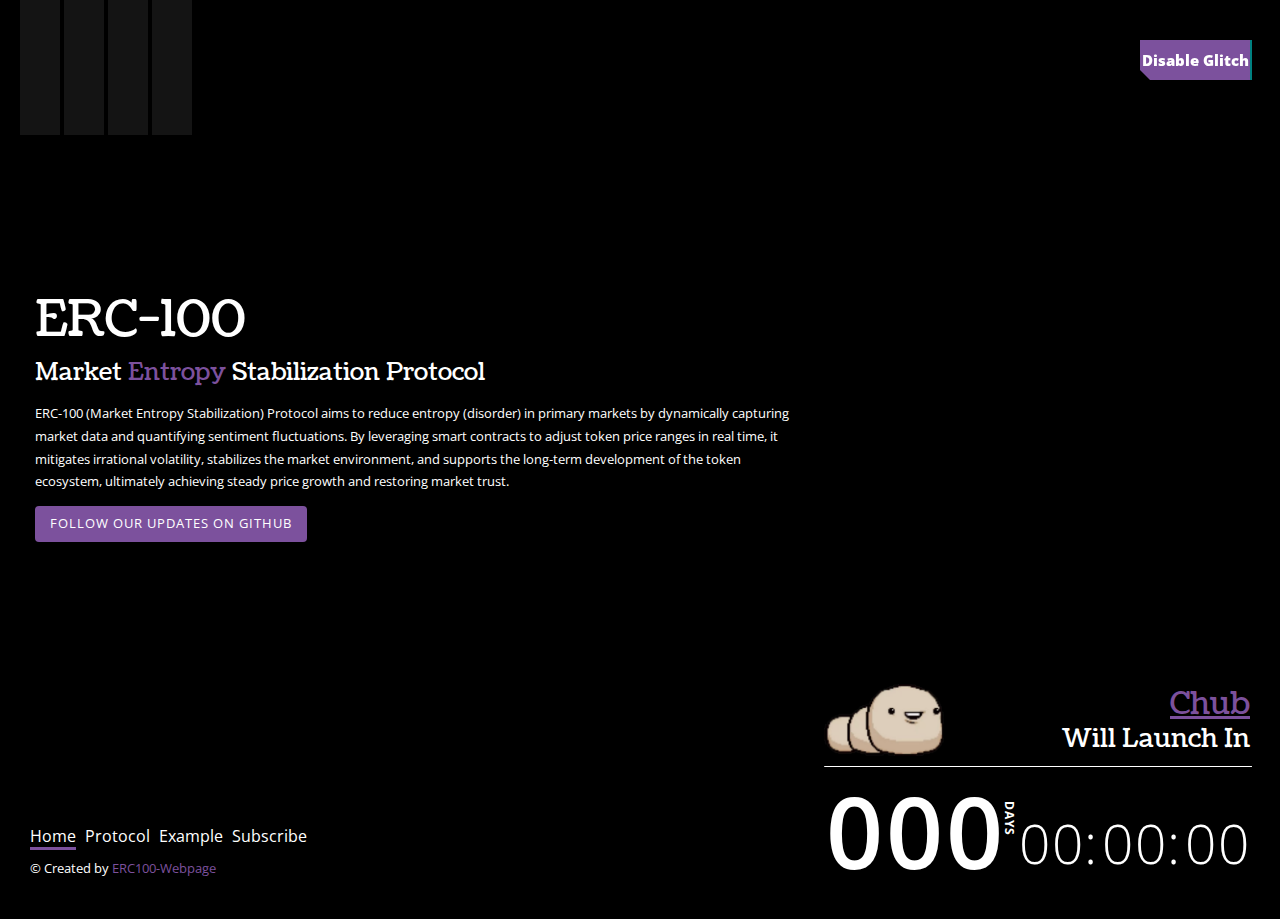
==== commit 246d0de1: "Add double click effects to hide or show the background 3d model for the glitch button" ====
--- a/index.html
+++ b/index.html
@@ -7,7 +7,7 @@
 	 <title>ERC100 - Market Entropy Stabilization Protocol</title>
 	 <meta http-equiv="Content-Type" content="text/html; charset=UTF-8">
 	 <meta name="author" content="ERC100 - Market Entropy Stabilization Protocol">
-	 <meta name="keywords" content="ERC100,Market,Cryptocurrency,Entropy,SpatulaGame">
+	 <meta name="keywords" content="ERC100,Market,Cryptocurrency,Entropy,ChubGame">
 	 <meta name="robots" content="all">
 	 <meta name="viewport" content="width=device-width, initial-scale=1.0">
 
@@ -45,14 +45,14 @@
 	 <div id="container" class="wrapper">
 		<div class="social-icons">
 		  <ul>
-			 <li class="wow slideInDown" data-wow-delay="100ms"><a class="fa fa-github" href="#"></a></li>
-			 <li class="wow slideInDown" data-wow-delay="300ms"><a class="fa fa-twitter" href="#"></a></li>
-			  <li class="wow slideInDown" data-wow-delay="500ms"><a class="fa fa-telegram" href="#"></a></li>
-			   <li class="wow slideInDown" data-wow-delay="700ms"><a class="fa fa-youtube" href="#"></a></li>
+				<li class="wow slideInDown" data-wow-delay="100ms"><a class="fa fa-github" href="#"></a></li>
+				<li class="wow slideInDown" data-wow-delay="300ms"><a class="fa fa-book" href="#"></a></li>
+			  <li class="wow slideInDown" data-wow-delay="500ms"><a class="fa fa-envelope" href="#"></a></li>
+			  <li class="wow slideInDown" data-wow-delay="700ms"><a class="fa fa-twitter" href="#"></a></li>
 		  </ul>
 		</div>
 <!-- Countdown dashboard start -->
-		<div id="coundown-holder" class="wow fadeInUp" data-wow-delay="2.5s" >
+		<div id="coundown-holder" class="wow fadeInUp" data-wow-delay="2.5s">
 			<div id="counter-caption">
 				<div class="image-text-container">
 					<img src="images/chub_logo.png" alt="Launch Image" class="launch-image">
@@ -64,70 +64,71 @@
 				<hr/>
 			</div>
 
-		  <div class="dash days_dash" >
-			 <span class="dash_title">days</span>
-			 <div class="digit">0</div>
-			 <div class="digit">0</div>
-			 <div class="digit">0</div>
+		  <div class="dash days_dash">
+			  <span class="dash_title">days</span>
+			  <div class="digit">0</div>
+			  <div class="digit">0</div>
+			  <div class="digit">0</div>
 		  </div>
 
 		  <div class="dash hours_dash">
-			 <div class="digit">0</div>
-			 <div class="digit">0</div>
-		  </div>
-
-		  <div class="dash minutes_dash" >
-			 <div class="digit">0</div>
-			 <div class="digit">0</div>
+			  <div class="digit">0</div>
+			  <div class="digit">0</div>
+		  </div>
+
+		  <div class="dash minutes_dash">
+			  <div class="digit">0</div>
+			  <div class="digit">0</div>
 		  </div>
 
 		  <div class="dash seconds_dash">
-			 <div class="digit">0</div>
-			 <div class="digit">0</div>
+			  <div class="digit">0</div>
+			  <div class="digit">0</div>
 		  </div>
 		</div>
 		<!-- Countdown dashboard end -->
 
-		<section id="home" class="page active" >
+		<section id="home" class="page active">
 		  <h1>ERC-100</h1>
 		  <h2>Market <mark>Entropy</mark> Stabilization Protocol</h2>
 		  <div class="body">
-		  <p>ERC-100 (Market Entropy Stabilization) Protocol
-			aims to reduce entropy (disorder) in primary markets by dynamically capturing market data and quantifying sentiment fluctuations. By leveraging smart contracts to adjust token price ranges in real time, it mitigates irrational volatility, stabilizes the market environment, and supports the long-term development of the token ecosystem, ultimately achieving steady price growth and restoring market trust.</p>
-		  <p><a class="le-btn" href="#twitter"><i class="fa fa-github"></i> Follow our updates on GitHub</a></p>
+		    <p>ERC-100 (Market Entropy Stabilization) Protocol
+			  aims to reduce entropy (disorder) in primary markets by dynamically capturing market data and quantifying sentiment fluctuations. By leveraging smart contracts to adjust token price ranges in real time, it mitigates irrational volatility, stabilizes the market environment, and supports the long-term development of the token ecosystem, ultimately achieving steady price growth and restoring market trust.</p>
+		    <p><a class="le-btn" href="https://github.com/BTI-US/ERC100-Webpage" target="_blank"><i class="fa fa-github"></i> Follow our updates on GitHub</a></p>
 		  </div>
 		</section>
 		
 		<section id="about" class="page">
-		  <h1>about</h1>
-		  <h2>Here's a little about what we're working on</h2>
-		  	  <div class="body">
-		  <p>The Spatula project aims to restore investor confidence in cryptocurrency by using intelligent regulation and market sentiment modeling. Through deep learning and game theory, Spatula dynamically adjusts trading strategies, applying price limits to prevent panic selling during volatility and promoting steady growth when confidence improves. This approach builds trust and offers a safer trading environment.</p>
-		 </div>
+		  <h1>ERC-100 Protocol</h1>
+		  <h2>Discover our innovative project</h2>
+		  <div class="body">
+		    <p>The ChubGame project aims to restore investor confidence in cryptocurrency by using intelligent regulation and market sentiment modeling. Through deep learning and game theory, ChubGame dynamically adjusts trading strategies, applying price limits to prevent panic selling during volatility and promoting steady growth when confidence improves. This approach builds trust and offers a safer trading environment.</p>
+			  <p><a class="le-btn" href="https://erc-100.readthedocs.io/en/latest/" target="_blank"><i class="fa fa-book"></i> Click to show our documentation for the protocol</a></p> 
+		  </div>
 		</section>
 		
 		<section id="subscribe" class="page">
-			<h1>subscribe</h1>
+			<h1>Subscribe</h1>
 			<h2>Write your email below to stay in touch with us</h2>
 			<div class="body">
 			  <p>
 				Subscribe to our newsletter to receive the latest updates, insights, and special offers directly to your inbox.
 			  </p>
 			  <div class="form-holder subscribe wow bounceIn" data-wow-delay="1s">
-				<div class="message-box"></div>
-				<form>
-				  <div class="form-group">
-					<div class="input-group">
-					  <input class="le-input required email" name="email" data-placeholder="Email" type="text">
-					  <div class="input-group-addon">
-						<button class="le-btn">Subscribe</button>
-					  </div>
-					</div>
-				  </div>
-				</form>
-				<div id="loading" class="pull-right">
-				  <img alt="" src="images/loader.gif" />
-				</div>
+					<div class="message-box"></div>
+					<form>
+						<div class="form-group">
+							<div class="input-group">
+								<input class="le-input required email" name="email" data-placeholder="Email" type="text">
+								<div class="input-group-addon">
+									<button class="le-btn">Subscribe</button>
+								</div>
+							</div>
+						</div>
+					</form>
+					<div id="loading" class="pull-right">
+						<img alt="" src="images/loader.gif" />
+					</div>
 			  </div>
 			</div>
 		</section>
@@ -139,12 +140,12 @@
 				<div id="chart-container"></div>
 				<div class="checkbox-container">
 					<div>
-							<input type="checkbox" id="toggleBitcoin" checked>
-							<label for="toggleBitcoin">Price Prediction Based on the ERC-100 Protocol</label>
+						<input type="checkbox" id="toggleBitcoin" checked>
+						<label for="toggleBitcoin">Price Prediction Based on the ERC-100 Protocol</label>
 					</div>
 					<div>
-							<input type="checkbox" id="toggleDogecoin" checked>
-							<label for="toggleDogecoin">Price Prediction Not Based on the ERC-100 Protocol</label>
+						<input type="checkbox" id="toggleDogecoin" checked>
+						<label for="toggleDogecoin">Price Prediction Not Based on the ERC-100 Protocol</label>
 					</div>
 				</div>
 			</div>
@@ -155,9 +156,9 @@
 		  <nav>
 			 <ul>
 			 	<li><a href="#home" class="active">home</a></li>
-				<li><a href="#about">about</a></li>
+				<li><a href="#about">protocol</a></li>
+				<li><a href="#price-table">example</a></li>
 				<li><a href="#subscribe">subscribe</a></li>
-				<li><a href="#price-table">price table</a></li>
 			 </ul>
 		  </nav>
 
--- a/css/stylesheet.css
+++ b/css/stylesheet.css
@@ -490,7 +490,7 @@
 
 #chart-container {
   width: 70%;
-  height: 500px;
+  height: 650px;
 }
 #counter-caption hr {
   width: 100%;
@@ -595,6 +595,50 @@
   margin: auto;
   text-align: left;
   left: 0;
+}
+
+/* Hide the default checkbox */
+input[type="checkbox"] {
+    appearance: none;
+    -webkit-appearance: none;
+    width: 20px;
+    height: 20px;
+    margin-right: 10px;
+    border: 2px solid #ccc;
+    border-radius: 4px;
+    cursor: pointer;
+    position: relative;
+}
+
+/* Add the color when checked */
+#toggleBitcoin:checked {
+    background-color: #EE6666; /* Bitcoin line color */
+    border-color: #EE6666;
+}
+
+#toggleDogecoin:checked {
+    background-color: #5470C6; /* Dogecoin line color */
+    border-color: #5470C6;
+}
+
+
+/* Add a check mark inside the checkbox when checked */
+input[type="checkbox"]::after {
+    content: '';
+    position: absolute;
+    top: 50%;
+    left: 50%;
+    transform: translate(-50%, -50%) scale(0);
+    width: 10px;
+    height: 10px;
+    border: solid white;
+    border-width: 0 2px 2px 0;
+    transform-origin: center;
+    transition: transform 0.2s ease;
+}
+
+input[type="checkbox"]:checked::after {
+    transform: translate(-50%, -50%) scale(1) rotate(45deg);
 }
 /*------------------------------------*\
     $Functions
@@ -897,7 +941,7 @@
   }
   #chart-container {
     width: 100%;
-    height: 500px;
+    height: 600px;
   }
   .page.chart .body {
     flex-direction: column;
